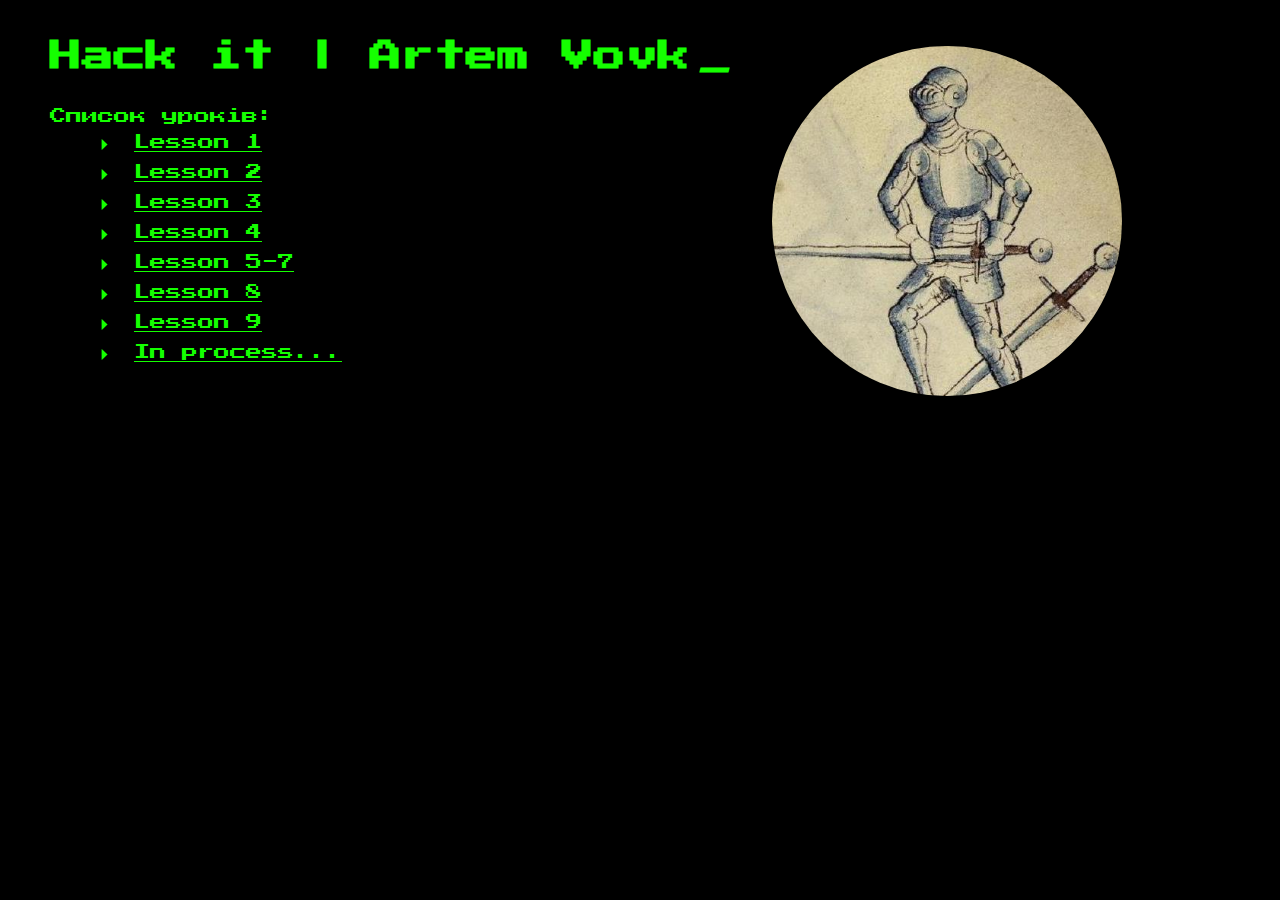
==== index.html @ 94eafae5 "files update" ====
<!DOCTYPE html>
<html lang="en">

<head>

    <meta charset="UTF-8">
    <link rel="stylesheet" href="./assets/css/style.css">
    <title>Hack it | Artem Vovk</title>

    <style>
        @import url('https://fonts.googleapis.com/css2?family=Press+Start+2P&display=swap');
    </style>

</head>

<body>
    <section class="BodyA">
        <section>
            <h1>Hack it | Artem Vovk<i class="blink">_</i></h1>
            <br>
            <p>Список уроків:</p>

            <ul>
                <li>
                    <a href="./Lessons/Lesson-1/index.html" target="_blank">Lesson 1</a>
                </li>
                <li>
                    <a href="./Lessons/Lesson-2/index.html" target="_blank">Lesson 2</a>
                </li>
                <li>
                    <a href="./Lessons/lesson-3/index.html" target="_blank">Lesson 3</a>
                </li>
                <li>
                    <a href="https://github.com/vovkartem476" target="_blank">Lesson 4</a>
                </li>
                <li>
                    <a href="./Lessons/Lesson-5-7/index.html" target="_blank">Lesson 5-7</a>
                </li>
                <li>
                    <a href="./Lessons/Lesson-8/index.html" target="_blank">Lesson 8</a>
                </li>
                <li>
                    <a href="./Lessons/Lesson-9/index.html" target="_blank">Lesson 9</a>
                </li>
                <li>
                    <a href="#" target="_blank">In process...</a>
                </li>
            </ul>
        </section>


        <section>
            <a href="https://c.tenor.com/_hUq1BSUsiMAAAAC/tenor.gif" target="_blank">
                <img style="display: flex; text-align: center; margin: auto; padding: auto; width: 350px; border-radius: 50%;"
                    src="./assets/img/156943001.jpg" alt="Img"></a>
        </section>

    </section>

</body>

</html>
---- assets/css/style.css ----
/* Main */

* {
    margin: 10px;
    font-family: "Press Start 2P", system-ui;
}

.BodyA {
    display: flex;
}

body {
    background-color: black;
    color: rgb(21, 255, 0);
}

/* Text */

h1 {
    font-weight: 350px;
    font-style: normal;
}

/* Links */

li {
    list-style-type: none;
}

li:before {
    content: "⏵";
}

a,
a:visited {
    color: rgb(20, 255, 0);
}

a:hover {
    color: rgb(20, 0, 255);
}

/* blink */

@keyframes blink {
    0% {
        opacity: 1;
    }

    50% {
        opacity: 0;
    }

    100% {
        opacity: 1;
    }
}

.blink {
    animation: blink 1s infinite;
}

/* --- */
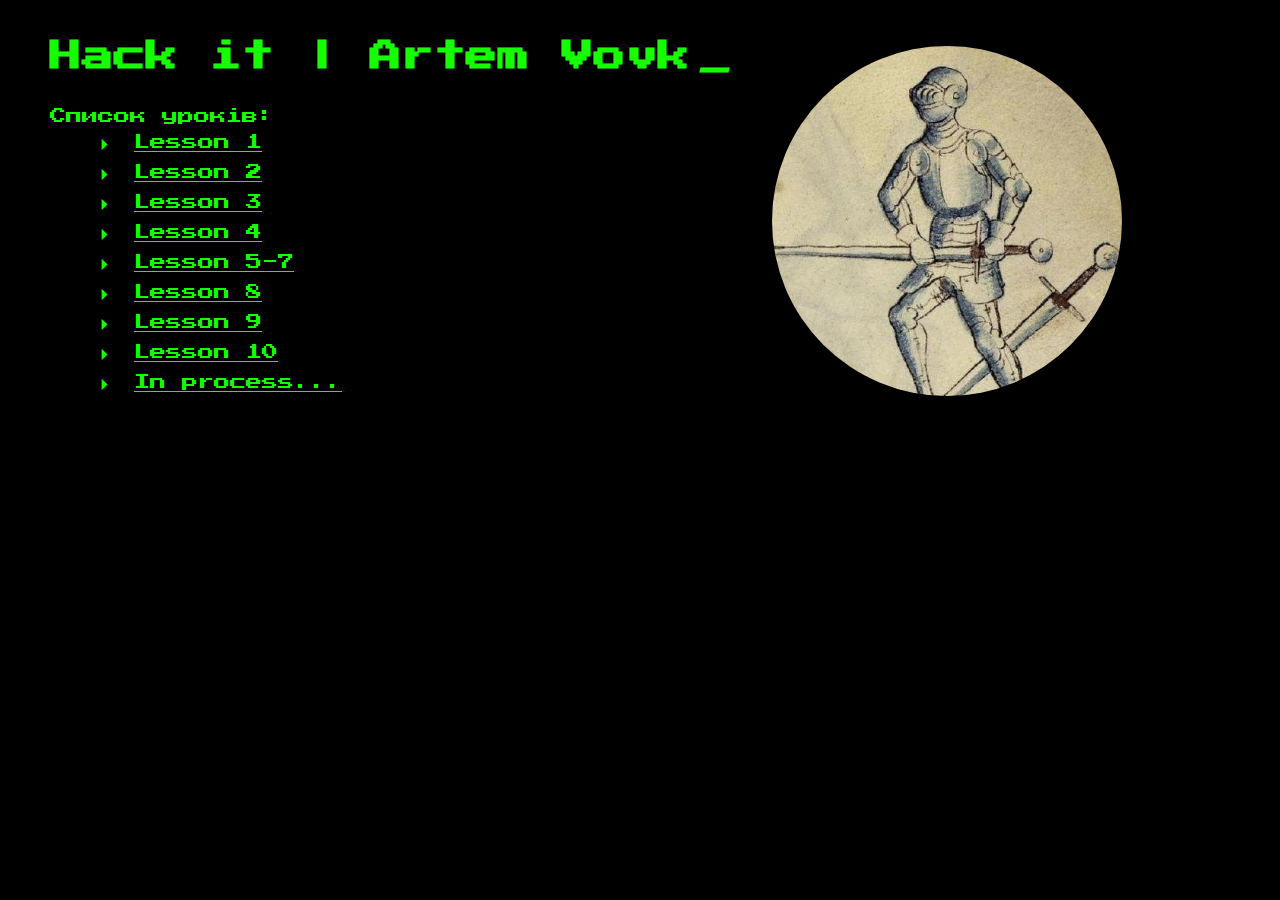
==== commit 0483f56e: "Lesson 10 upload" ====
--- a/index.html
+++ b/index.html
@@ -2,15 +2,9 @@
 <html lang="en">
 
 <head>
-
     <meta charset="UTF-8">
     <link rel="stylesheet" href="./assets/css/style.css">
     <title>Hack it | Artem Vovk</title>
-
-    <style>
-        @import url('https://fonts.googleapis.com/css2?family=Press+Start+2P&display=swap');
-    </style>
-
 </head>
 
 <body>
@@ -43,6 +37,9 @@
                     <a href="./Lessons/Lesson-9/index.html" target="_blank">Lesson 9</a>
                 </li>
                 <li>
+                    <a href="./Lessons/Lesson-10/index.html" target="_blank">Lesson 10</a>
+                </li>
+                <li>
                     <a href="#" target="_blank">In process...</a>
                 </li>
             </ul>
--- a/assets/css/style.css
+++ b/assets/css/style.css
@@ -1,3 +1,5 @@
+@import url('https://fonts.googleapis.com/css2?family=Press+Start+2P&display=swap');
+
 /* Main */
 
 * {
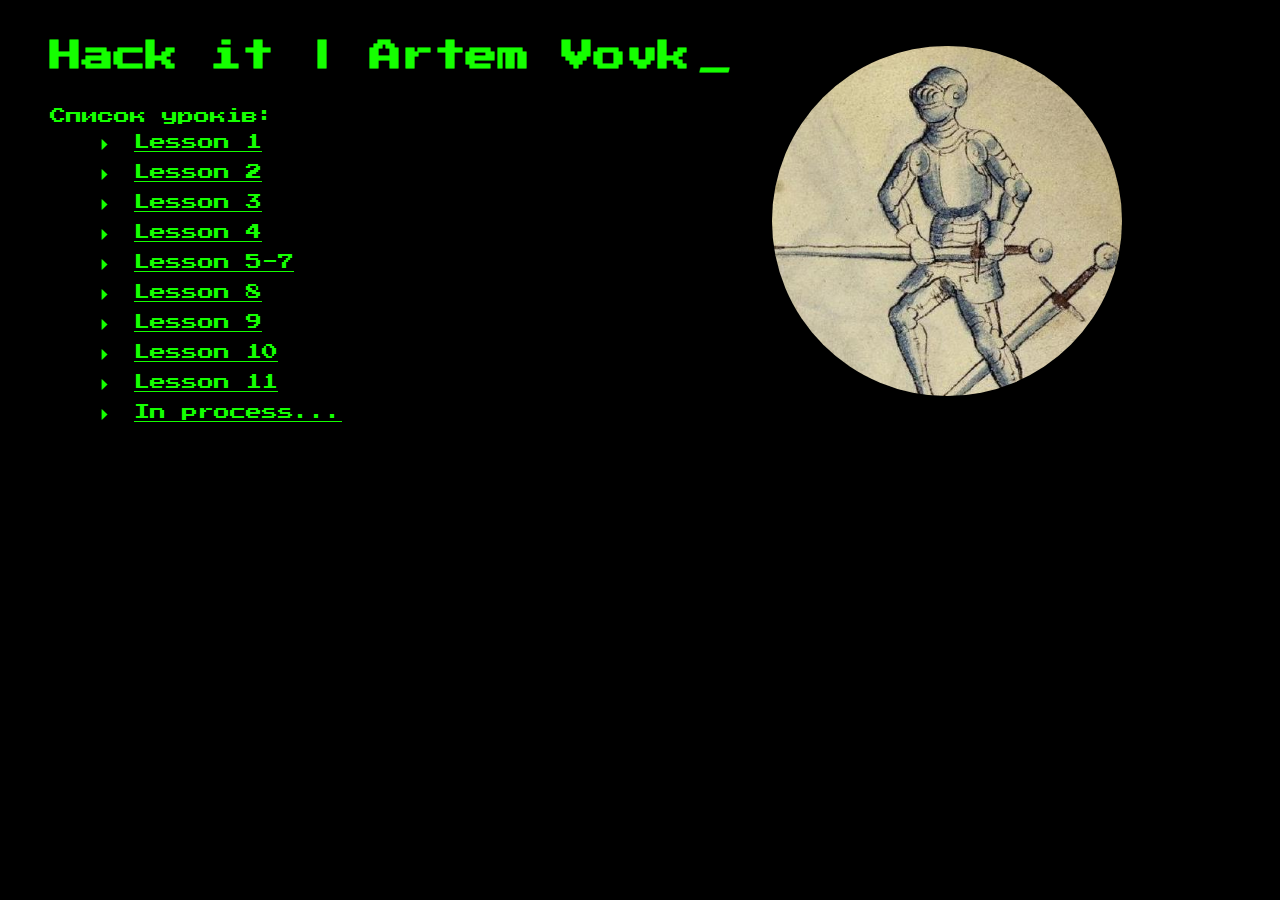
==== commit 4f83be52: "Lesson 11 adding" ====
--- a/index.html
+++ b/index.html
@@ -22,7 +22,7 @@
                     <a href="./Lessons/Lesson-2/index.html" target="_blank">Lesson 2</a>
                 </li>
                 <li>
-                    <a href="./Lessons/lesson-3/index.html" target="_blank">Lesson 3</a>
+                    <a href="./Lessons/Lesson-3/index.html" target="_blank">Lesson 3</a>
                 </li>
                 <li>
                     <a href="https://github.com/vovkartem476" target="_blank">Lesson 4</a>
@@ -38,6 +38,9 @@
                 </li>
                 <li>
                     <a href="./Lessons/Lesson-10/index.html" target="_blank">Lesson 10</a>
+                </li>
+                <li>
+                    <a href="./Lessons/Lesson-11/index.html" target="_blank">Lesson 11</a>
                 </li>
                 <li>
                     <a href="#" target="_blank">In process...</a>
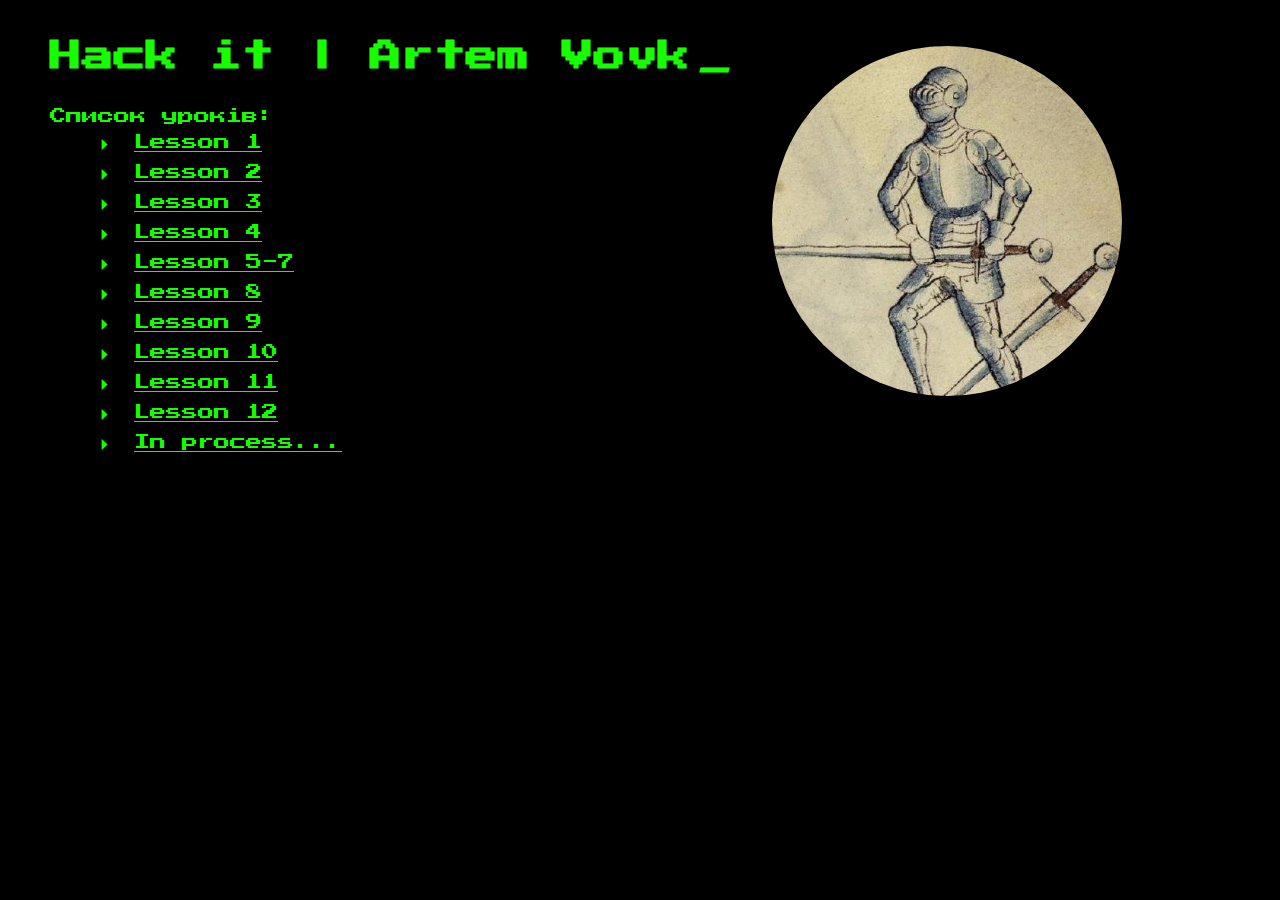
==== commit 85c4fa56: "added Lesson-12 files" ====
--- a/index.html
+++ b/index.html
@@ -43,6 +43,9 @@
                     <a href="./Lessons/Lesson-11/index.html" target="_blank">Lesson 11</a>
                 </li>
                 <li>
+                    <a href="./Lessons/Lesson-12/index.html" target="_blank">Lesson 12</a>
+                </li>
+                <li>
                     <a href="#" target="_blank">In process...</a>
                 </li>
             </ul>
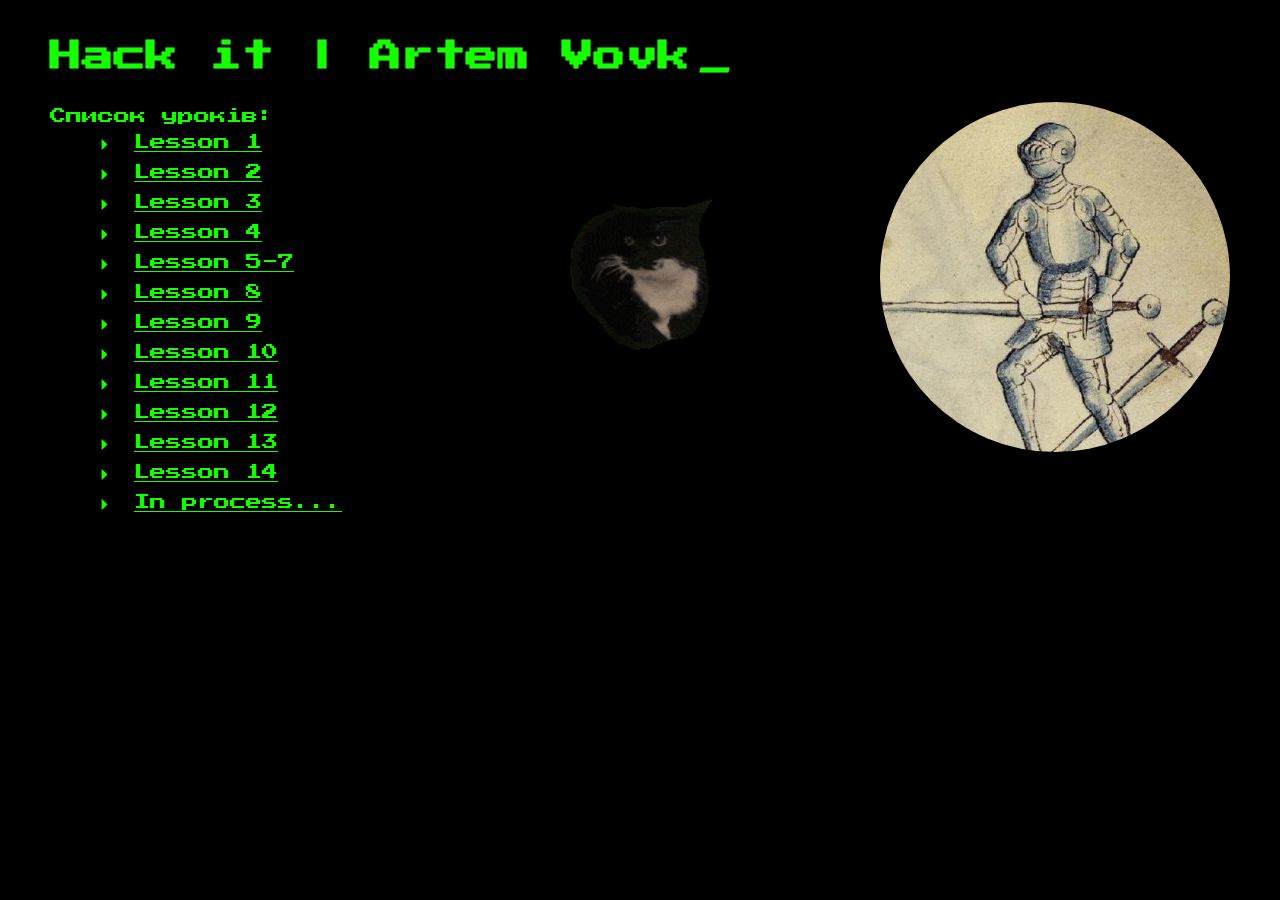
==== commit 38e92b24: "Update" ====
--- a/index.html
+++ b/index.html
@@ -45,6 +45,13 @@
                 <li>
                     <a href="./Lessons/Lesson-12/index.html" target="_blank">Lesson 12</a>
                 </li>
+				<li>
+                    <a href="./Lessons/Lesson-13/index.html" target="_blank">Lesson 13</a>
+                </li>
+                <li>
+                    <a href="./Lessons/Lesson-14/index.html" target="_blank">Lesson 14</a>
+                </li>
+                
                 <li>
                     <a href="#" target="_blank">In process...</a>
                 </li>
@@ -52,9 +59,9 @@
         </section>
 
 
-        <section>
+        <section class="BodyB">
             <a href="https://c.tenor.com/_hUq1BSUsiMAAAAC/tenor.gif" target="_blank">
-                <img style="display: flex; text-align: center; margin: auto; padding: auto; width: 350px; border-radius: 50%;"
+                <img style="margin: auto; width: 350px; border-radius: 50%;"
                     src="./assets/img/156943001.jpg" alt="Img"></a>
         </section>
 
--- a/assets/css/style.css
+++ b/assets/css/style.css
@@ -9,10 +9,16 @@
 
 .BodyA {
     display: flex;
+    align-items: center;
+    justify-content: space-between;
 }
 
 body {
+    background-image: url("../img/3d-cat.gif");
+    background-position: center;
+    background-repeat: no-repeat;
     background-color: black;
+    background-size: 20%;
     color: rgb(21, 255, 0);
 }
 
